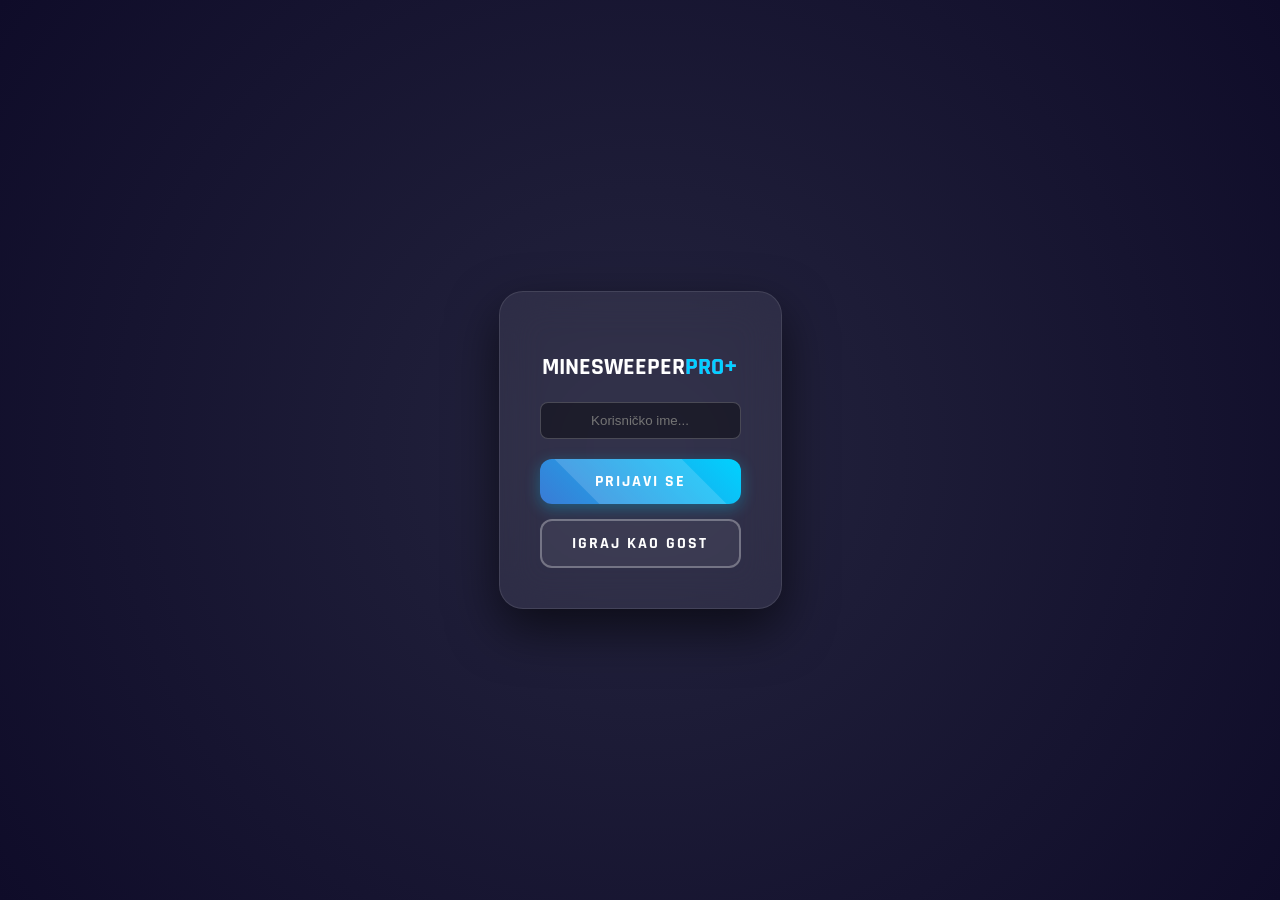
==== index.html @ a944df12 "Initial commit - Minesweeper Pro+ v1.0" ====
<!DOCTYPE html>
<html lang="hr">
<head>
    <meta charset="UTF-8">
    <meta name="viewport" content="width=device-width, initial-scale=1.0">
    <title>Minesweeper Pro+</title>
    <link href="https://fonts.googleapis.com/css2?family=Orbitron:wght@400;700&family=Rajdhani:wght@500;700&display=swap" rel="stylesheet">
    <link rel="stylesheet" href="style.css">
</head>
<body oncontextmenu="return false;">

    <div id="bg-effects"></div>

    <div class="container">
        <section id="auth-card" class="card">
            <h1>MINESWEEPER<span class="glitch">PRO+</span></h1>
            <div class="input-group">
                <input type="text" id="username-input" placeholder="Korisničko ime..." class="input-field" maxlength="15">
                <small id="login-error" class="error-msg hidden">Ime je prekratko!</small>
            </div>
            <div class="menu-buttons">
                <button class="btn btn-primary" onclick="login()">
                    <span class="btn-text">PRIJAVI SE</span>
                    <div class="btn-hover-effect"></div>
                </button>
                <button class="btn" onclick="playAsGuest()">IGRAJ KAO GOST</button>
            </div>
        </section>

        <section id="menu" class="card hidden">
            <div class="profile-summary">
                <h2 id="welcome-msg">Dobrodošli, Agent</h2>
                <div class="global-stats">
                    <span class="stat-item">Ukupno mina: <b id="total-mines-stat">0</b></span>
                </div>
            </div>
            
            <div class="settings-group">
                <div class="selection-wrapper">
                    <label for="difficulty-select">OPERATIVNA TEŽINA</label>
                    <select id="difficulty-select" class="input-field" onchange="toggleCustom()">
                        <option value="easy">Easy (6x6)</option>
                        <option value="medium" selected>Medium (10x10)</option>
                        <option value="hard">Hard (15x15)</option>
                        <option value="impossible">Impossible (20x20)</option>
                        <option value="custom">Custom Mode</option>
                    </select>
                </div>
                
                <div id="custom-inputs" class="custom-grid-setup hidden">
                    <div class="mini-input">
                        <label>Veličina</label>
                        <input type="number" id="custom-size" value="10" min="5" max="30" class="input-field">
                    </div>
                    <div class="mini-input">
                        <label>Mine</label>
                        <input type="number" id="custom-mines" value="15" min="1" class="input-field">
                    </div>
                </div>
            </div>

            <div class="menu-buttons">
                <button class="btn btn-primary" onclick="startGame('Training')">POKRENI TRENING</button>
                <button class="btn" onclick="startGame('Career')">ZAPOČNI KARIJERU</button>
            </div>
            <p id="high-level-display" class="career-status"></p>
        </section>

        <header id="hud" class="card hidden">
            <div class="hud-content">
                <div class="hud-user">
                    <span class="label">AGENT:</span>
                    <span id="current-user" class="value"></span>
                </div>
                <div class="hud-main-stats">
                    <div class="stat">
                        <span class="label">LVL</span>
                        <span id="level-val" class="value">1</span>
                    </div>
                    <div class="stat">
                        <span class="label">MINES</span>
                        <span id="mine-val" class="value">0</span>
                    </div>
                    <div class="stat">
                        <span class="label">TIME</span>
                        <span id="timer-val" class="value">00:00</span>
                    </div>
                </div>
                <button class="btn-exit" onclick="confirmExit()" title="Prekini misiju">×</button>
            </div>
        </header>

        <main id="game-container" class="hidden">
            <div id="game-scroll-wrapper">
                <div id="game"></div>
            </div>
        </main>
    </div>

    <div id="message-overlay" class="overlay hidden">
        <div class="overlay-content card">
            <div class="icon-box" id="result-icon"></div>
            <h2 id="overlay-title">POBJEDA</h2>
            <p id="overlay-text">Sva polja su uspješno dekodirana.</p>
            <div class="reward-info hidden" id="reward-box">
                +1 Career Level
            </div>
            <button class="btn btn-primary" onclick="closeOverlay()">NASTAVI</button>
        </div>
    </div>

    <script src="script.js"></script>
</body>
</html>
---- style.css ----
/**
 * MINESWEEPER PRO+ 
 * Napredni vizualni identitet - FINAL VERSION
 */

:root {
    --bg: #0f0c29;
    --card-bg: rgba(255, 255, 255, 0.07);
    --primary: #00d2ff;
    --accent: #3a7bd5;
    --mine: #ff4b2b;
    --cell-size: 35px;
}

/* Reset i osnovni stilovi */
* { box-sizing: border-box; }

body {
    margin: 0;
    font-family: 'Rajdhani', 'Segoe UI', sans-serif;
    background: radial-gradient(circle at center, #24243e 0%, #0f0c29 100%);
    color: white;
    min-height: 100vh;
    display: flex;
    justify-content: center;
    align-items: center;
    overflow-x: hidden;
}

/* --- GUMBI (BUTTONS) --- */

.menu-buttons {
    display: flex;
    flex-direction: column;
    gap: 15px;
    margin-top: 20px;
}

.btn {
    position: relative;
    padding: 12px 28px;
    font-family: 'Rajdhani', sans-serif;
    font-size: 1rem;
    font-weight: 700;
    text-transform: uppercase;
    letter-spacing: 2px;
    color: white;
    background: rgba(255, 255, 255, 0.05);
    border: 2px solid rgba(255, 255, 255, 0.3);
    border-radius: 12px;
    cursor: pointer;
    overflow: hidden;
    transition: all 0.3s cubic-bezier(0.23, 1, 0.32, 1);
    outline: none;
}

/* Primarni gumb (Login, Start Career) */
.btn-primary {
    background: linear-gradient(45deg, var(--accent), var(--primary));
    border: none;
    box-shadow: 0 4px 15px rgba(0, 210, 255, 0.3);
}

.btn-primary:hover {
    box-shadow: 0 6px 25px rgba(0, 210, 255, 0.5);
    transform: translateY(-3px) scale(1.02);
}

/* Sekundarni gumbi (Guest, Training) */
.btn:not(.btn-primary):hover {
    background: rgba(255, 255, 255, 0.1);
    border-color: var(--primary);
    color: var(--primary);
    box-shadow: 0 0 15px rgba(0, 210, 255, 0.2);
}

/* Click efekt za sve gumbe */
.btn:active {
    transform: translateY(1px) scale(0.98);
}

/* Sjajni prijelaz na hover za primarni gumb */
.btn-primary::after {
    content: '';
    position: absolute;
    top: -50%;
    left: -50%;
    width: 200%;
    height: 200%;
    background: rgba(255, 255, 255, 0.15);
    transform: rotate(45deg);
    transition: 0.6s;
    pointer-events: none;
}

.btn-primary:hover::after {
    left: 120%;
}

/* HUD mali gumb za izlaz */
.btn-small, .btn-exit {
    padding: 5px 12px;
    background: rgba(255, 75, 43, 0.1);
    border: 1px solid var(--mine);
    color: var(--mine);
    font-family: 'Rajdhani', sans-serif;
    font-weight: bold;
    border-radius: 6px;
    cursor: pointer;
    transition: 0.3s;
}

.btn-small:hover {
    background: var(--mine);
    color: white;
    box-shadow: 0 0 10px var(--mine);
}

/* --- OSTALI ELEMENTI --- */

.glitch {
    position: relative;
    color: var(--primary);
    text-transform: uppercase;
    font-weight: 700;
}

.glitch::before, .glitch::after {
    content: 'PRO+';
    position: absolute;
    top: 0; left: 0; width: 100%; height: 100%;
    opacity: 0.8;
}

.glitch::before { color: #ff00c1; z-index: -1; animation: glitch-anim 0.3s cubic-bezier(.25, .46, .45, .94) both infinite; }
.glitch::after { color: #00fff9; z-index: -2; animation: glitch-anim 0.3s cubic-bezier(.25, .46, .45, .94) reverse both infinite; }

@keyframes glitch-anim {
    0% { transform: translate(0); }
    20% { transform: translate(-2px, 2px); }
    40% { transform: translate(-2px, -2px); }
    60% { transform: translate(2px, 2px); }
    80% { transform: translate(2px, -2px); }
    100% { transform: translate(0); }
}

.card {
    background: var(--card-bg);
    backdrop-filter: blur(20px);
    border: 1px solid rgba(255, 255, 255, 0.1);
    padding: 2.5rem;
    border-radius: 24px;
    box-shadow: 0 20px 50px rgba(0,0,0,0.6);
    text-align: center;
    width: 100%;
    max-width: 450px;
}

#custom-inputs {
    display: flex;
    justify-content: center;
    gap: 15px;
    margin-top: 15px;
    animation: fadeIn 0.3s ease;
}

.mini-input label {
    display: block;
    font-size: 0.7rem;
    margin-bottom: 5px;
    color: var(--primary);
}

.input-field {
    background: rgba(0,0,0,0.4);
    border: 1px solid rgba(255,255,255,0.2);
    color: white;
    padding: 10px 15px;
    border-radius: 8px;
    outline: none;
    transition: 0.3s;
    text-align: center;
}

.input-field:focus { border-color: var(--primary); box-shadow: 0 0 10px rgba(0,210,255,0.3); }

#game-container {
    max-width: 95vw;
    max-height: 70vh;
    overflow: auto;
    padding: 10px;
}

#game {
    display: grid;
    gap: 4px;
    margin: 0 auto;
    width: fit-content;
}

.cell {
    width: var(--cell-size);
    height: var(--cell-size);
    background: rgba(255,255,255,0.08);
    border-radius: 4px;
    display: flex;
    align-items: center;
    justify-content: center;
    cursor: pointer;
    font-weight: 700;
    transition: background 0.2s, transform 0.2s;
    user-select: none;
    font-size: 1.1rem;
}

.cell:hover:not(.open) {
    background: rgba(255,255,255,0.18);
    transform: translateY(-2px);
}

.cell.open {
    background: rgba(255,255,255,0.9);
    color: #1a1a1a;
    animation: revealEffect 0.2s forwards;
}

@keyframes revealEffect {
    from { transform: scale(0.5); opacity: 0; }
    to { transform: scale(1); opacity: 1; }
}

.cell.flagged::after { content: "🚩"; font-size: 0.9rem; }

.cell.mine {
    background: var(--mine) !important;
    animation: explode 0.5s cubic-bezier(.36,.07,.19,.97) both;
}

@keyframes explode {
    0% { transform: scale(1); }
    50% { transform: scale(1.2); filter: brightness(1.5); }
    100% { transform: scale(1); }
}

#hud .hud-content {
    display: flex;
    justify-content: space-between;
    align-items: center;
    width: 100%;
}

.stat { display: flex; flex-direction: column; align-items: center; }
.stat .label { font-size: 0.6rem; letter-spacing: 1px; opacity: 0.8; }
.stat .value { font-size: 1.1rem; color: var(--primary); font-family: 'Orbitron', sans-serif; font-weight: bold; }

.overlay {
    position: fixed;
    top: 0; left: 0; width: 100%; height: 100%;
    background: rgba(0,0,0,0.85);
    display: flex;
    justify-content: center;
    align-items: center;
    z-index: 1000;
}

.overlay-content { border: 2px solid var(--primary); max-width: 350px; }

.hidden { display: none !important; }
@keyframes fadeIn { from { opacity: 0; } to { opacity: 1; } }

/* --- ANIMACIJE ZA KRAJ IGRE --- */

/* Ulazak overlay-a */
.overlay {
    backdrop-filter: blur(0px);
    transition: backdrop-filter 0.5s ease;
}

.overlay:not(.hidden) {
    backdrop-filter: blur(8px);
    animation: fadeInBg 0.4s forwards;
}

@keyframes fadeInBg {
    from { background: rgba(0,0,0,0); }
    to { background: rgba(0,0,0,0.85); }
}

/* Animacija kartice koja "skače" pred igrača */
.overlay-content {
    transform: scale(0.7) translateY(50px);
    opacity: 0;
    transition: all 0.5s cubic-bezier(0.34, 1.56, 0.64, 1);
}

.overlay:not(.hidden) .overlay-content {
    transform: scale(1) translateY(0);
    opacity: 1;
}

/* Efekt pulsiranja za ikonu pobjede/poraza */
.end-icon {
    font-size: 4rem;
    display: block;
    margin-bottom: 10px;
    animation: pulseIcon 2s infinite;
}

@keyframes pulseIcon {
    0% { transform: scale(1); filter: drop-shadow(0 0 0px var(--primary)); }
    50% { transform: scale(1.1); filter: drop-shadow(0 0 15px var(--primary)); }
    100% { transform: scale(1); filter: drop-shadow(0 0 0px var(--primary)); }
}

/* KONFETI ČESTICE (Generirane putem JS-a) */
.confetti {
    position: fixed;
    width: 10px;
    height: 10px;
    background-color: var(--primary);
    z-index: 1001;
    pointer-events: none;
    border-radius: 2px;
}

@keyframes confettiFall {
    0% { transform: translateY(-10vh) rotate(0deg); opacity: 1; }
    100% { transform: translateY(110vh) rotate(720deg); opacity: 0; }
}
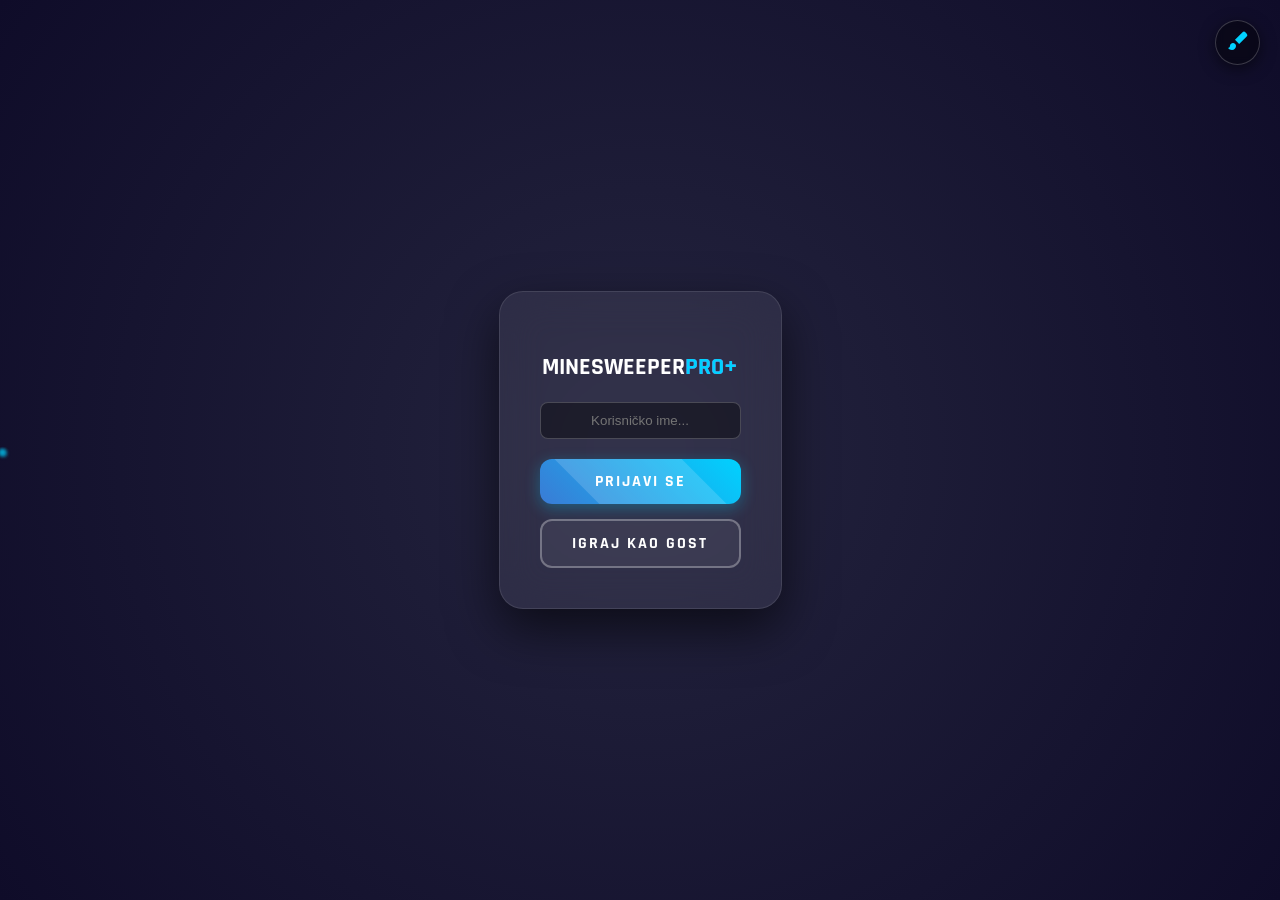
==== commit 1d1ab111: "Professional UI Overhaul: Modernized aesthetics, added ambient animations, custom notification syste" ====
--- a/index.html
+++ b/index.html
@@ -1,3 +1,6 @@
+<!--MINESWEEPER PRO+ - MAIN GAME INTERFACE
+   Glavna HTML struktura igre. Sadrži navigaciju, HUD, board, menije i modale. -->
+
 <!DOCTYPE html>
 <html lang="hr">
 <head>
@@ -5,7 +8,13 @@
     <meta name="viewport" content="width=device-width, initial-scale=1.0">
     <title>Minesweeper Pro+</title>
     <link href="https://fonts.googleapis.com/css2?family=Orbitron:wght@400;700&family=Rajdhani:wght@500;700&display=swap" rel="stylesheet">
-    <link rel="stylesheet" href="style.css">
+    <link rel="stylesheet" href="css/base.css?v=3.0">
+    <link rel="stylesheet" href="css/buttons.css?v=3.0">
+    <link rel="stylesheet" href="css/game.css?v=3.0">
+    <link rel="stylesheet" href="css/animations.css?v=3.0">
+    <link rel="stylesheet" href="css/themes.css?v=3.0">
+    <link rel="stylesheet" href="css/friv.css?v=3.0">
+    <link rel="icon" type="image/svg+xml" href="svg/icons/ikona.svg">
 </head>
 <body oncontextmenu="return false;">
 
@@ -16,7 +25,7 @@
             <h1>MINESWEEPER<span class="glitch">PRO+</span></h1>
             <div class="input-group">
                 <input type="text" id="username-input" placeholder="Korisničko ime..." class="input-field" maxlength="15">
-                <small id="login-error" class="error-msg hidden">Ime je prekratko!</small>
+
             </div>
             <div class="menu-buttons">
                 <button class="btn btn-primary" onclick="login()">
@@ -26,6 +35,10 @@
                 <button class="btn" onclick="playAsGuest()">IGRAJ KAO GOST</button>
             </div>
         </section>
+
+        <button class="btn-theme-picker" onclick="openThemeModal()" title="Promijeni temu dizajna">
+            <span data-svg="brush" data-width="24" data-height="24"></span>
+        </button>
 
         <section id="menu" class="card hidden">
             <div class="profile-summary">
@@ -59,11 +72,69 @@
                 </div>
             </div>
 
-            <div class="menu-buttons">
-                <button class="btn btn-primary" onclick="startGame('Training')">POKRENI TRENING</button>
-                <button class="btn" onclick="startGame('Career')">ZAPOČNI KARIJERU</button>
-            </div>
+            <div class="friv-grid-container section-divider">
+                <h3 class="section-title">ODABERI IGRU</h3>
+                <div class="friv-grid">
+                    <div class="friv-tile career" onclick="startGame('Career')">
+                        <span data-svg="trophy" data-width="36" data-height="36" class="tile-icon"></span>
+                        <span class="tile-title">Karijera</span>
+                    </div>
+                    <div class="friv-tile training" onclick="startGame('Training')">
+                        <span data-svg="target" data-width="36" data-height="36" class="tile-icon"></span>
+                        <span class="tile-title">Trening</span>
+                    </div>
+                    <div class="friv-tile daily" onclick="startGame('Daily')">
+                        <span data-svg="bell" data-width="36" data-height="36" class="tile-icon"></span>
+                        <span class="tile-title">Dnevni<br>Izazov</span>
+                    </div>
+                    <div class="friv-tile minedash" onclick="startGame('MineDash')">
+                        <span data-svg="stopwatch" data-width="36" data-height="36" class="tile-icon"></span>
+                        <span class="tile-title">Mine Dash</span>
+                    </div>
+                    <div class="friv-tile treasure" onclick="startGame('TreasureHunter')">
+                        <span data-svg="coin" data-width="36" data-height="36" class="tile-icon"></span>
+                        <span class="tile-title">Treasure</span>
+                    </div>
+                    <div class="friv-tile chain" onclick="startGame('ChainReaction')">
+                        <span data-svg="explosion" data-width="36" data-height="36" class="tile-icon"></span>
+                        <span class="tile-title">Chain React</span>
+                    </div>
+                    <div class="friv-tile zen" onclick="startGame('ZenMode')">
+                        <span data-svg="check" data-width="36" data-height="36" class="tile-icon"></span>
+                        <span class="tile-title">Zen Vrt</span>
+                    </div>
+                    <div class="friv-tile fog" onclick="startGame('Fog')">
+                        <span data-svg="flag" data-width="36" data-height="36" class="tile-icon"></span>
+                        <span class="tile-title">Magla</span>
+                    </div>
+                </div>
+            </div>
+            <div id="shop-section" class="section-divider">
+                <h3 class="section-title gold">
+                    CRNO TRŽIŠTE 
+                    <span class="coins-container">
+                        <span id="coins-display">0</span> 
+                        <span data-svg="coin" data-width="18" data-height="18" data-class="svg-coin"></span>
+                    </span>
+                </h3>
+                <div class="perk-btn-group">
+                    <button class="btn btn-small btn-perk" onclick="requestPerk('radar', 50)">
+                        RADAR (50 <span data-svg="coin" data-width="14" data-height="14"></span>)
+                    </button>
+                    <button class="btn btn-small btn-perk" onclick="requestPerk('defuse', 100)">
+                        DEFUSE KIT (100 <span data-svg="coin" data-width="14" data-height="14"></span>)
+                    </button>
+                </div>
+            </div>
+            
             <p id="high-level-display" class="career-status"></p>
+            
+            <div id="leaderboard-section" class="section-divider">
+                <h3 class="section-title gold">TOP 10 AGENTA</h3>
+                <ul id="leaderboard-list" class="leaderboard-list">
+                    <li class="leaderboard-empty">Učitavanje...</li>
+                </ul>
+            </div>
         </section>
 
         <header id="hud" class="card hidden">
@@ -82,6 +153,10 @@
                         <span id="mine-val" class="value">0</span>
                     </div>
                     <div class="stat">
+                        <span class="label">APM</span>
+                        <span id="apm-val" class="value">0</span>
+                    </div>
+                    <div class="stat">
                         <span class="label">TIME</span>
                         <span id="timer-val" class="value">00:00</span>
                     </div>
@@ -97,6 +172,7 @@
         </main>
     </div>
 
+    <!-- Modali i Top-level elementi (izvan container-a za z-index) -->
     <div id="message-overlay" class="overlay hidden">
         <div class="overlay-content card">
             <div class="icon-box" id="result-icon"></div>
@@ -109,6 +185,62 @@
         </div>
     </div>
 
-    <script src="script.js"></script>
+    <!-- Modal za potvrdu kupnje Perka -->
+    <div id="perk-modal" class="overlay hidden">
+        <div class="overlay-content card">
+            <h2 id="perk-title">POWER-UP</h2>
+            <p id="perk-desc">Opis moći...</p>
+            <div id="perk-price-tag">Cijena: <span id="perk-cost">0</span> <span data-svg="coin" data-width="20" data-height="20" style="vertical-align: middle;"></span></div>
+            <div class="perk-actions">
+                <button class="btn btn-primary" id="perk-confirm-btn">KUPI</button>
+                <button class="btn btn-secondary" onclick="closePerkModal()">ODUSTANI</button>
+            </div>
+        </div>
+    </div>
+
+    <!-- Modal za Theme Picker -->
+    <div id="theme-modal" class="overlay hidden">
+        <div class="overlay-content card" style="max-width: 400px;">
+            <h2>DIZAJN TERMInALA</h2>
+            <p>Odaberi vizualni stil svog sustava:</p>
+            <div style="display:grid; grid-template-columns: repeat(2, 1fr); gap: 10px; margin: 20px 0;">
+                <button class="btn btn-small btn-secondary" onclick="setUserTheme('classic')">Classic</button>
+                <button class="btn btn-small btn-secondary" onclick="setUserTheme('cyberpunk')">Cyberpunk</button>
+                <button class="btn btn-small btn-secondary" onclick="setUserTheme('matrix')">Matrix</button>
+                <button class="btn btn-small btn-secondary" onclick="setUserTheme('retro')">Retro Win95</button>
+                <button class="btn btn-small btn-secondary" onclick="setUserTheme('neon')">Neon</button>
+                <button class="btn btn-small btn-secondary" onclick="setUserTheme('summer')">Ljeto</button>
+                <button class="btn btn-small btn-secondary" onclick="setUserTheme('spring')">Proljeće</button>
+                <button class="btn btn-small btn-secondary" onclick="setUserTheme('ocean')">Ocean</button>
+                <button class="btn btn-small btn-secondary" onclick="setUserTheme('mars')">Mars</button>
+                <button class="btn btn-small btn-secondary" onclick="setUserTheme('midnight')">Midnight</button>
+                <button class="btn btn-small btn-secondary" onclick="setUserTheme('nature')">Nature</button>
+                <button class="btn btn-small btn-secondary" onclick="setUserTheme('sunset')">Sunset</button>
+            </div>
+            <button class="btn btn-primary" onclick="closeThemeModal()">ZATVORI</button>
+        </div>
+    <!-- Modal za potvrdu (Confirm) -->
+    <div id="confirm-modal" class="overlay hidden">
+        <div class="overlay-content card pulse-anim" style="max-width: 350px;">
+            <div id="confirm-icon" style="margin-bottom: 15px;"></div>
+            <h2 id="confirm-title">POTVRDI AKCIJU</h2>
+            <p id="confirm-msg" style="margin: 15px 0;"></p>
+            <div class="perk-actions">
+                <button id="confirm-cancel-btn" class="btn btn-secondary">ODUSTANI</button>
+                <button id="confirm-ok-btn" class="btn btn-primary">POTVRDI</button>
+            </div>
+        </div>
+    </div>
+
+    <div id="notification-container"></div>
+    
+    <script src="js/notifier.js?v=3.5"></script>
+    <script src="js/svg-loader.js?v=3.5"></script>
+    <script src="js/globals.js?v=3.5"></script>
+    <script src="js/api.js?v=3.5"></script>
+    <script src="js/ui.js?v=3.5"></script>
+    <script src="js/timer.js?v=3.5"></script>
+    <script src="js/game.js?v=3.5"></script>
+    <script src="js/cheats.js?v=3.5"></script>
 </body>
 </html>
--- a/css/base.css
+++ b/css/base.css
@@ -0,0 +1,296 @@
+/**
+ * MINESWEEPER PRO+ 
+ * Base and UI components
+ */
+
+/* 
+   MINESWEEPER PRO+ - BASE STYLES
+   Osnovni layout aplikacije, tipografija, glassmorphism kartice, 
+   gumbi i globalni reset stilova.
+*/
+:root {
+    --bg: #0f0c29;
+    --card-bg: rgba(255, 255, 255, 0.07);
+    --primary: #00d2ff;
+    --accent: #3a7bd5;
+    --mine: #ff4b2b;
+    --cell-size: 35px;
+}
+
+* { box-sizing: border-box; }
+
+body {
+    margin: 0;
+    font-family: 'Rajdhani', 'Segoe UI', sans-serif;
+    background: radial-gradient(circle at center, #24243e 0%, #0f0c29 100%);
+    color: white;
+    min-height: 100vh;
+    display: flex;
+    justify-content: center;
+    align-items: center;
+    overflow-x: hidden;
+}
+
+.glitch {
+    position: relative;
+    color: var(--primary);
+    text-transform: uppercase;
+    font-weight: 700;
+}
+
+.glitch::before, .glitch::after {
+    content: 'PRO+';
+    position: absolute;
+    top: 0; left: 0; width: 100%; height: 100%;
+    opacity: 0.8;
+}
+
+.glitch::before { color: #ff00c1; z-index: -1; animation: glitch-anim 0.3s cubic-bezier(.25, .46, .45, .94) both infinite; }
+.glitch::after { color: #00fff9; z-index: -2; animation: glitch-anim 0.3s cubic-bezier(.25, .46, .45, .94) reverse both infinite; }
+
+@keyframes glitch-anim {
+    0% { transform: translate(0); }
+    20% { transform: translate(-2px, 2px); }
+    40% { transform: translate(-2px, -2px); }
+    60% { transform: translate(2px, 2px); }
+    80% { transform: translate(2px, -2px); }
+    100% { transform: translate(0); }
+}
+
+.card {
+    background: var(--card-bg);
+    backdrop-filter: blur(20px);
+    border: 1px solid rgba(255, 255, 255, 0.1);
+    padding: 2.5rem;
+    border-radius: 24px;
+    box-shadow: 0 20px 50px rgba(0,0,0,0.6);
+    text-align: center;
+    width: 100%;
+    max-width: 500px;
+}
+
+#custom-inputs {
+    display: flex;
+    justify-content: center;
+    gap: 15px;
+    margin-top: 15px;
+    animation: fadeIn 0.3s ease;
+}
+
+.mini-input label {
+    display: block;
+    font-size: 0.7rem;
+    margin-bottom: 5px;
+    color: var(--primary);
+}
+
+.input-field {
+    background: rgba(0,0,0,0.4);
+    border: 1px solid rgba(255,255,255,0.2);
+    color: white;
+    padding: 10px 15px;
+    border-radius: 8px;
+    outline: none;
+    transition: 0.3s;
+    text-align: center;
+}
+
+.input-field:focus { border-color: var(--primary); box-shadow: 0 0 10px rgba(0,210,255,0.3); }
+
+.hidden { display: none !important; }
+
+/* Extracted from Index and JS */
+.section-divider {
+    margin-top: 25px;
+    border-top: 1px solid rgba(255,255,255,0.1);
+    padding-top: 15px;
+}
+
+.section-title {
+    font-size: 0.9rem;
+    color: var(--primary);
+    text-transform: uppercase;
+    margin-bottom: 15px;
+    letter-spacing: 2px;
+}
+
+.section-title.gold {
+    color: #ffeb3b;
+    margin-bottom: 10px;
+}
+
+.btn-daily {
+    background: linear-gradient(45deg, #ffeb3b, #ff9800);
+    color: black;
+    box-shadow: 0 4px 15px rgba(255, 152, 0, 0.4);
+    display: flex;
+    align-items: center;
+    justify-content: center;
+    gap: 8px;
+}
+
+.coins-container {
+    float: right;
+    display: flex;
+    align-items: center;
+    gap: 5px;
+}
+
+.svg-coin {
+    vertical-align: text-bottom;
+    filter: drop-shadow(0 0 3px rgba(255, 215, 0, 0.5));
+}
+
+.svg-target {
+    filter: drop-shadow(0 0 2px rgba(0,0,0,0.3));
+}
+
+.perk-btn-group {
+    display: flex;
+    gap: 10px;
+    flex-wrap: wrap;
+}
+
+.btn-perk {
+    flex: 1;
+    display: flex;
+    align-items: center;
+    justify-content: center;
+    gap: 5px;
+}
+
+.leaderboard-list {
+    list-style: none;
+    padding: 0;
+    margin: 0;
+    text-align: left;
+    font-size: 0.85rem;
+    max-height: 120px;
+    overflow-y: auto;
+}
+
+.leaderboard-item {
+    display: flex;
+    justify-content: space-between;
+    padding: 4px 8px;
+    border-bottom: 1px solid rgba(255,255,255,0.05);
+}
+
+.leaderboard-empty {
+    text-align: center;
+    opacity: 0.5;
+}
+
+.cell-shield {
+    font-size: 1.2rem;
+}
+
+.cursor-target {
+    cursor: crosshair;
+}
+
+.radar-highlight {
+    background: rgba(255, 0, 0, 0.4) !important;
+    transition: background 0.3s;
+}
+
+/* --- NOTIFIKACIJE (TOASTS) --- */
+#notification-container {
+    position: fixed !important;
+    top: 20px !important;
+    right: 20px !important;
+    z-index: 9999 !important;
+    display: flex;
+    flex-direction: column;
+    gap: 10px;
+    pointer-events: none;
+    width: auto;
+    height: auto;
+}
+
+.toast {
+    background: rgba(15, 12, 41, 0.9);
+    backdrop-filter: blur(10px);
+    border-left: 4px solid var(--primary);
+    color: white;
+    padding: 12px 20px;
+    border-radius: 8px;
+    box-shadow: 0 5px 15px rgba(0,0,0,0.4);
+    font-size: 0.9rem;
+    min-width: 250px;
+    max-width: 350px;
+    display: flex;
+    align-items: center;
+    gap: 12px;
+    pointer-events: auto;
+    animation: toastSlideIn 0.4s cubic-bezier(0.175, 0.885, 0.32, 1.275) forwards;
+    cursor: pointer;
+}
+
+.toast.success { border-left-color: #4CAF50; }
+.toast.error { border-left-color: #ff4b2b; }
+.toast.warning { border-left-color: #ffeb3b; }
+
+@keyframes toastSlideIn {
+    from { transform: translateX(120%); opacity: 0; }
+    to { transform: translateX(0); opacity: 1; }
+}
+
+.toast.fade-out {
+    animation: toastFadeOut 0.5s ease forwards;
+}
+
+@keyframes toastFadeOut {
+    to { transform: translateX(20px); opacity: 0; }
+}
+
+#perk-price-tag {
+    margin: 15px 0;
+    font-size: 1.2rem;
+    color: #ffeb3b;
+    font-weight: bold;
+}
+
+.perk-actions {
+    display: flex;
+    gap: 15px;
+    justify-content: center;
+    margin-top: 20px;
+}
+
+.btn-secondary {
+    background: rgba(255,255,255,0.1);
+    border: 1px solid rgba(255,255,255,0.2) !important;
+}
+
+.btn-secondary:hover {
+    background: rgba(255,255,255,0.2);
+}
+
+.btn-theme-picker {
+    position: absolute;
+    top: 20px;
+    right: 20px;
+    z-index: 1000;
+    width: 45px;
+    height: 45px;
+    border-radius: 50%;
+    background: rgba(0, 0, 0, 0.4);
+    border: 1px solid rgba(255, 255, 255, 0.2);
+    color: var(--primary);
+    display: flex;
+    justify-content: center;
+    align-items: center;
+    cursor: pointer;
+    backdrop-filter: blur(5px);
+    transition: all 0.3s ease;
+    box-shadow: 0 4px 15px rgba(0,0,0,0.5);
+}
+
+.btn-theme-picker:hover {
+    transform: rotate(30deg) scale(1.1);
+    background: var(--primary);
+    color: #000;
+    border-color: #fff;
+    box-shadow: 0 0 20px var(--primary);
+}
--- a/css/buttons.css
+++ b/css/buttons.css
@@ -0,0 +1,93 @@
+/* --- GUMBI (BUTTONS) --- */
+/* 
+   MINESWEEPER PRO+ - BUTTON STYLES
+   Definicija svih stilova za gumbe u igri: od glavnog izbornika,
+   HUD kontrola, do specijalnih gumba za kupnju i potvrdu akcija.
+*/
+
+.menu-buttons {
+    display: flex;
+    flex-direction: column;
+    gap: 15px;
+    margin-top: 20px;
+}
+
+.btn {
+    position: relative;
+    padding: 12px 28px;
+    font-family: 'Rajdhani', sans-serif;
+    font-size: 1rem;
+    font-weight: 700;
+    text-transform: uppercase;
+    letter-spacing: 2px;
+    color: white;
+    background: rgba(255, 255, 255, 0.05);
+    border: 2px solid rgba(255, 255, 255, 0.3);
+    border-radius: 12px;
+    cursor: pointer;
+    overflow: hidden;
+    transition: all 0.3s cubic-bezier(0.23, 1, 0.32, 1);
+    outline: none;
+}
+
+/* Primarni gumb (Login, Start Career) */
+.btn-primary {
+    background: linear-gradient(45deg, var(--accent), var(--primary));
+    border: none;
+    box-shadow: 0 4px 15px rgba(0, 210, 255, 0.3);
+}
+
+.btn-primary:hover {
+    box-shadow: 0 6px 25px rgba(0, 210, 255, 0.5);
+    transform: translateY(-3px) scale(1.02);
+}
+
+/* Sekundarni gumbi (Guest, Training) */
+.btn:not(.btn-primary):hover {
+    background: rgba(255, 255, 255, 0.1);
+    border-color: var(--primary);
+    color: var(--primary);
+    box-shadow: 0 0 15px rgba(0, 210, 255, 0.2);
+}
+
+/* Click efekt za sve gumbe */
+.btn:active {
+    transform: translateY(1px) scale(0.98);
+}
+
+/* Sjajni prijelaz na hover za primarni gumb */
+.btn-primary::after {
+    content: '';
+    position: absolute;
+    top: -50%;
+    left: -50%;
+    width: 200%;
+    height: 200%;
+    background: rgba(255, 255, 255, 0.15);
+    transform: rotate(45deg);
+    transition: 0.6s;
+    pointer-events: none;
+}
+
+.btn-primary:hover::after {
+    left: 120%;
+}
+
+/* HUD mali gumb za izlaz */
+.btn-small, .btn-exit {
+    padding: 5px 12px;
+    background: rgba(255, 75, 43, 0.1);
+    border: 1px solid var(--mine);
+    color: var(--mine);
+    font-family: 'Rajdhani', sans-serif;
+    font-weight: bold;
+    border-radius: 6px;
+    cursor: pointer;
+    transition: 0.3s;
+}
+
+.btn-small:hover {
+    background: var(--mine);
+    color: white;
+    box-shadow: 0 0 10px var(--mine);
+}
--- a/css/game.css
+++ b/css/game.css
@@ -0,0 +1,101 @@
+/* 
+   MINESWEEPER PRO+ - GAME BOARD STYLES
+   Vizualni detalji za igračku mrežu, polja, brojeve i specijalne efekte
+   poput Magle (Fog of War) i vizualnih animacija eksplozije.
+*/
+/* --- GAME ELEMENTS --- */
+
+#game-container {
+    max-width: 95vw;
+    max-height: 70vh;
+    overflow: auto;
+    padding: 10px;
+}
+
+#game {
+    display: grid;
+    gap: 4px;
+    margin: 0 auto;
+    width: fit-content;
+}
+
+.cell {
+    width: var(--cell-size);
+    height: var(--cell-size);
+    background: rgba(255,255,255,0.08);
+    border-radius: 4px;
+    display: flex;
+    align-items: center;
+    justify-content: center;
+    cursor: pointer;
+    font-weight: 700;
+    transition: background 0.2s, transform 0.2s;
+    user-select: none;
+    font-size: 1.1rem;
+}
+
+.cell:hover:not(.open) {
+    background: rgba(255,255,255,0.18);
+    transform: translateY(-2px);
+}
+
+.cell.open {
+    background: rgba(255,255,255,0.9);
+    color: #1a1a1a;
+    animation: revealEffect 0.2s forwards;
+}
+
+.animated-mine, .animated-flag, .animated-check {
+    width: 65%;
+    height: 65%;
+    display: block;
+    margin: auto;
+}
+
+.cell.mine {
+    background: var(--mine) !important;
+    animation: explode 0.5s cubic-bezier(.36,.07,.19,.97) both;
+}
+
+.cell.hit-mine {
+    background: #ff4b2b !important;
+    box-shadow: 0 0 15px #ff4b2b;
+    z-index: 10;
+    animation: explode 0.8s infinite;
+}
+
+/* Fog Mode */
+#game.foggy .cell:not(.fog-revealed) {
+    background: #000;
+    box-shadow: inset 0 0 10px rgba(255,255,255,0.05);
+    border: 1px solid #111;
+}
+#game.foggy .cell:not(.fog-revealed):hover {
+    background: #111;
+}
+#game.foggy .cell:not(.fog-revealed) svg {
+    opacity: 0; /* Sakrij zastavice u mraku dok ih ne otkrijemo */
+}
+
+#hud .hud-content {
+    display: flex;
+    justify-content: space-between;
+    align-items: center;
+    width: 100%;
+}
+
+.stat { display: flex; flex-direction: column; align-items: center; }
+.stat .label { font-size: 0.6rem; letter-spacing: 1px; opacity: 0.8; }
+.stat .value { font-size: 1.1rem; color: var(--primary); font-family: 'Orbitron', sans-serif; font-weight: bold; }
+
+.overlay {
+    position: fixed;
+    top: 0; left: 0; width: 100%; height: 100%;
+    background: rgba(0,0,0,0.85);
+    display: flex;
+    justify-content: center;
+    align-items: center;
+    z-index: 1000;
+}
+
+.overlay-content { border: 2px solid var(--primary); max-width: 350px; }
--- a/css/animations.css
+++ b/css/animations.css
@@ -0,0 +1,291 @@
+/* --- ANIMACIJE --- */
+/* 
+   MINESWEEPER PRO+ - ANIMATION LIBRARY
+   Kolekcija svih vizualnih efekata, prijelaza i animacija
+   korištenih u igri (eksplozije, bljeskovi, treptanja, itd.).
+*/
+
+@keyframes fadeIn { from { opacity: 0; } to { opacity: 1; } }
+
+@keyframes revealEffect {
+    from { transform: scale(0.5); opacity: 0; }
+    to { transform: scale(1); opacity: 1; }
+}
+
+@keyframes explode {
+    0% { transform: scale(1); }
+    50% { transform: scale(1.2); filter: brightness(1.5); }
+    100% { transform: scale(1); }
+}
+
+.shake {
+    animation: shakeAnim 0.4s cubic-bezier(.36,.07,.19,.97) both;
+}
+
+@keyframes shakeAnim {
+    10%, 90% { transform: translate3d(-1px, 0, 0); }
+    20%, 80% { transform: translate3d(2px, 0, 0); }
+    30%, 50%, 70% { transform: translate3d(-4px, 0, 0); }
+    40%, 60% { transform: translate3d(4px, 0, 0); }
+}
+
+.overlay {
+    backdrop-filter: blur(0px);
+    transition: backdrop-filter 0.5s ease;
+}
+
+.overlay:not(.hidden) {
+    backdrop-filter: blur(8px);
+    animation: fadeInBg 0.4s forwards;
+}
+
+@keyframes fadeInBg {
+    from { background: rgba(0,0,0,0); }
+    to { background: rgba(0,0,0,0.85); }
+}
+
+.overlay-content {
+    transform: scale(0.7) translateY(50px);
+    opacity: 0;
+    transition: all 0.5s cubic-bezier(0.34, 1.56, 0.64, 1);
+}
+
+.overlay:not(.hidden) .overlay-content {
+    transform: scale(1) translateY(0);
+    opacity: 1;
+}
+
+.end-icon {
+    font-size: 4rem;
+    display: block;
+    margin-bottom: 10px;
+    animation: pulseIcon 2s infinite;
+}
+
+@keyframes pulseIcon {
+    0% { transform: scale(1); filter: drop-shadow(0 0 0px var(--primary)); }
+    50% { transform: scale(1.1); filter: drop-shadow(0 0 15px var(--primary)); }
+    100% { transform: scale(1); filter: drop-shadow(0 0 0px var(--primary)); }
+}
+
+.confetti {
+    position: fixed;
+    width: 10px;
+    height: 10px;
+    background-color: var(--primary);
+    z-index: 1001;
+    pointer-events: none;
+    border-radius: 2px;
+}
+
+@keyframes confettiFall {
+    0% { transform: translateY(0) rotate(0deg); opacity: 1; }
+    100% { transform: translateY(110vh) rotate(720deg); opacity: 0; }
+}
+
+/* Statistika pobjede */
+.win-stats {
+    display: flex;
+    justify-content: center;
+    gap: 20px;
+    margin: 15px 0;
+    font-size: 1rem;
+    color: rgba(255,255,255,0.9);
+}
+.win-stats b {
+    color: var(--primary);
+}
+.win-icon {
+    vertical-align: middle;
+    margin-right: 2px;
+}
+
+/* SVG ICON ANIMATIONS */
+.animated-flag {
+    animation: waveFlag 1s ease-in-out infinite alternate;
+    transform-origin: bottom center;
+}
+@keyframes waveFlag {
+    from { transform: skewX(-5deg) scale(0.9); }
+    to { transform: skewX(10deg) scale(1.1); }
+}
+
+.animated-mine { filter: drop-shadow(0 0 5px #ff4b2b); }
+.fuse-spark { stroke-dasharray: 10; animation: fuseBurn 1s linear infinite; }
+@keyframes fuseBurn {
+    0% { stroke-dashoffset: 10; }
+    100% { stroke-dashoffset: 0; }
+}
+.mine-blink { animation: mineBlink 1s infinite alternate; }
+@keyframes mineBlink {
+    from { fill: #ff4b2b; transform: scale(1); }
+    to { fill: #ffeb3b; transform: scale(1.5); }
+}
+
+.animated-check path {
+    stroke-dasharray: 40;
+    stroke-dashoffset: 40;
+    animation: drawCheck 0.5s ease-out forwards;
+}
+@keyframes drawCheck {
+    to { stroke-dashoffset: 0; }
+}
+
+.animated-trophy { width: 80px; height: 80px; display: block; margin: 0 auto; filter: drop-shadow(0 0 10px #ffeb3b); animation: floatTrophy 2s ease-in-out infinite alternate; }
+@keyframes floatTrophy {
+    from { transform: translateY(0px) scale(1); }
+    to { transform: translateY(-8px) scale(1.05); }
+}
+.trophy-gem { animation: gemGlow 1.5s infinite alternate; transform-origin: center; }
+@keyframes gemGlow {
+    from { opacity: 0.5; filter: blur(1px); }
+    to { opacity: 1; filter: blur(2px) drop-shadow(0 0 8px #00d2ff); }
+}
+
+.animated-explosion { width: 80px; height: 80px; display: block; margin: 0 auto; filter: drop-shadow(0 0 15px #ff4b2b); }
+.burst { animation: burstExpand 1.5s cubic-bezier(0.175, 0.885, 0.32, 1.275) infinite; transform-origin: center; }
+@keyframes burstExpand {
+    0% { transform: scale(0.5) rotate(0deg); opacity: 1; stroke: #ffeb3b; }
+    50% { transform: scale(1.2) rotate(45deg); opacity: 0.8; stroke: #ff4b2b; }
+    100% { transform: scale(0.8) rotate(90deg); opacity: 0; stroke: #9c27b0; }
+}
+.core { animation: corePulse 1s infinite alternate; transform-origin: center; }
+@keyframes corePulse {
+    from { transform: scale(1); }
+    to { transform: scale(2.5); fill: #ffffff; }
+}
+
+/* --- GAME OVER CINEMATIC ANIMATIONS --- */
+
+.mine-reveal-anim {
+    animation: minePop 0.5s cubic-bezier(0.175, 0.885, 0.32, 1.275) both;
+    background: #ff9800 !important; /* Jarko narančasta za vidljivost */
+    box-shadow: 0 0 10px rgba(255, 152, 0, 0.5);
+    z-index: 5;
+}
+
+@keyframes minePop {
+    0% { transform: scale(0); opacity: 0; filter: brightness(3) saturate(2); }
+    70% { transform: scale(1.2); opacity: 1; filter: brightness(1.5) saturate(1.5); }
+    100% { transform: scale(1); opacity: 1; filter: brightness(1) saturate(1); }
+}
+
+/* --- EKSTRA MODERNE ANIMACIJE --- */
+
+/* Ripple efekt pri kliku na polje */
+.ripple-fx {
+    position: absolute;
+    border-radius: 50%;
+    background: rgba(255, 255, 255, 0.4);
+    transform: scale(0);
+    animation: rippleAnim 0.6s linear;
+    pointer-events: none;
+}
+
+@keyframes rippleAnim {
+    to { transform: scale(4); opacity: 0; }
+}
+
+/* Plutajuće čestice u pozadini */
+.ambient-particle {
+    position: fixed;
+    border-radius: 50%;
+    background: var(--primary);
+    filter: blur(2px);
+    opacity: 0.15;
+    z-index: -1;
+    animation: floatAnim var(--d) linear infinite;
+    pointer-events: none;
+}
+
+@keyframes floatAnim {
+    from { transform: translateY(100vh) translateX(var(--x)); }
+    to { transform: translateY(-10vh) translateX(calc(var(--x) + 50px)); }
+}
+
+/* Pulsiranje aktivnih elemenata */
+.pulse-soft {
+    animation: pulseSoft 2s ease-in-out infinite;
+}
+
+@keyframes pulseSoft {
+    0%, 100% { opacity: 0.8; transform: scale(1); }
+    50% { opacity: 1; transform: scale(1.05); }
+}
+
+.shake { animation: shake 0.3s ease-in-out; }
+@keyframes shake {
+    0%, 100% { transform: translateX(0); }
+    25% { transform: translateX(-5px); }
+    75% { transform: translateX(5px); }
+}
+
+.mine-reveal-anim { animation: mineReveal 0.5s cubic-bezier(0.175, 0.885, 0.32, 1.275) forwards; }
+@keyframes mineReveal {
+    from { transform: scale(0) rotate(-45deg); opacity: 0; }
+    to { transform: scale(1) rotate(0); opacity: 1; }
+}
+
+.wrong-flag-fall { animation: flagFall 0.8s ease-in forwards; }
+@keyframes flagFall {
+    0% { transform: translateY(0) rotate(0); }
+    100% { transform: translateY(100px) rotate(45deg); opacity: 0; }
+}
+
+.cell-shake {
+    animation: cellShake 0.3s ease-in-out;
+}
+
+@keyframes cellShake {
+    0%, 100% { transform: translateX(0); }
+    25% { transform: translateX(-3px); }
+    75% { transform: translateX(3px); }
+}
+
+.wrong-flag-fall {
+    position: relative;
+    overflow: visible !important; /* Allow it to fall outside cell */
+}
+
+.wrong-flag-fall svg {
+    animation: flagFall 0.9s cubic-bezier(0.6, -0.28, 0.735, 0.045) forwards;
+    z-index: 100;
+}
+
+@keyframes flagFall {
+    0% { transform: translateY(0) rotate(0deg) scale(1); opacity: 1; }
+    20% { transform: translateY(-15px) rotate(-15deg) scale(1.2); opacity: 1; }
+    100% { transform: translateY(150px) rotate(60deg) scale(0.5); opacity: 0; }
+}
+
+.wrong-flag-x {
+    color: #ff4b2b;
+    font-weight: 800;
+    font-family: 'Orbitron', sans-serif;
+    font-size: 1.2rem;
+    display: block;
+    animation: fadeIn 0.4s ease-out;
+    text-shadow: 0 0 5px rgba(255, 75, 43, 0.5);
+    line-height: 1;
+}
+
+.radar-pulse {
+    animation: radarPulseAnim 2.5s ease-out;
+    background: rgba(0, 210, 255, 0.4) !important;
+    z-index: 5;
+}
+
+@keyframes radarPulseAnim {
+    0% { box-shadow: 0 0 0 0 rgba(0, 210, 255, 0.7); transform: scale(1); }
+    30% { box-shadow: 0 0 20px 10px rgba(0, 210, 255, 0); transform: scale(1.05); }
+    100% { box-shadow: 0 0 0 0 rgba(0, 210, 255, 0); transform: scale(1); }
+}
+
+.disarm-spark {
+    animation: disarmSparkAnim 0.6s ease-out;
+}
+
+@keyframes disarmSparkAnim {
+    0% { filter: brightness(3) saturate(2); transform: scale(1); }
+    100% { filter: brightness(1) saturate(1); transform: scale(1.1); }
+}
--- a/css/themes.css
+++ b/css/themes.css
@@ -0,0 +1,166 @@
+/* 
+   MINESWEEPER PRO+ - ULTIMATE THEME DEFINITIONS
+   Sada s unikatnim dizajnima za GAME MODEOVE (pločice) unutar svake teme.
+*/
+
+/* =========================================
+   1. MATRIX - Digital Grid
+   ========================================= */
+body.theme-matrix { background: #000 !important; background-image: linear-gradient(rgba(0, 255, 0, 0.05) 1px, transparent 1px), linear-gradient(90deg, rgba(0, 255, 0, 0.05) 1px, transparent 1px) !important; background-size: 20px 20px !important; }
+body.theme-matrix .card { background: rgba(0, 10, 0, 0.95) !important; border: 1px solid #0f0 !important; box-shadow: 0 0 30px #0f04 !important; }
+body.theme-matrix .cell { background: #010 !important; border: 1px solid #0f05 !important; }
+body.theme-matrix .cell.open { background: #000 !important; color: #0f0 !important; box-shadow: inset 0 0 5px #0f0; }
+
+/* Matrix specifične pločice - Zeleni spektar */
+body.theme-matrix .friv-tile { border-radius: 0 !important; border-color: #0f0 !important; }
+body.theme-matrix .friv-tile.career { background: #003300 !important; }
+body.theme-matrix .friv-tile.training { background: #004400 !important; }
+body.theme-matrix .friv-tile.daily { background: #005500 !important; }
+body.theme-matrix .friv-tile.minedash { background: #002200 !important; }
+body.theme-matrix .friv-tile.treasure { background: #006600 !important; }
+body.theme-matrix .friv-tile.chain { background: #224400 !important; }
+body.theme-matrix .friv-tile.zen { background: #001100 !important; }
+body.theme-matrix .friv-tile.fog { background: #000 !important; }
+
+/* =========================================
+   2. CYBERPUNK - Night City
+   ========================================= */
+body.theme-cyberpunk { background: #0d0221 !important; background-image: radial-gradient(circle at 50% 50%, #2f0449 0%, #0d0221 100%) !important; }
+body.theme-cyberpunk .card { background: rgba(13, 2, 33, 0.8) !important; border: 2px solid #00fff9 !important; box-shadow: -5px -5px 0 #ff007f, 5px 5px 0 #00fff9 !important; }
+body.theme-cyberpunk .cell { background: #ff007f !important; border-radius: 0; }
+body.theme-cyberpunk .cell.open { background: #0d0221 !important; color: #fcee0a !important; border: 1px solid #00fff9; }
+
+/* Cyberpunk specifične pločice - Neon spektar */
+body.theme-cyberpunk .friv-tile { border-radius: 0 !important; border-width: 4px !important; }
+body.theme-cyberpunk .friv-tile.career { background: #ff007f !important; box-shadow: 4px 4px 0 #00fff9 !important; }
+body.theme-cyberpunk .friv-tile.training { background: #00fff9 !important; box-shadow: 4px 4px 0 #ff007f !important; color: #000; }
+body.theme-cyberpunk .friv-tile.daily { background: #fcee0a !important; box-shadow: 4px 4px 0 #000 !important; color: #000; }
+body.theme-cyberpunk .friv-tile.minedash { background: #bc00ff !important; box-shadow: 4px 4px 0 #00fff9 !important; }
+body.theme-cyberpunk .friv-tile.treasure { background: #00ff00 !important; box-shadow: 4px 4px 0 #000 !important; color: #000; }
+body.theme-cyberpunk .friv-tile.chain { background: #ff4e00 !important; }
+body.theme-cyberpunk .friv-tile.zen { background: #000 !important; border-color: #00fff9 !important; }
+body.theme-cyberpunk .friv-tile.fog { background: #333 !important; }
+
+/* =========================================
+   3. RETRO (Win95) - Blue Taskbar Edition
+   ========================================= */
+body.theme-retro { background: #57a1a1 !important; background-image: url('[data-uri]') !important; }
+body.theme-retro .card { background: #c0c0c0 !important; border: 2px solid !important; border-top-color: #fff !important; border-left-color: #fff !important; border-right-color: #808080 !important; border-bottom-color: #808080 !important; box-shadow: 1px 1px 0 #000, -1px -1px 0 #dfdfdf !important; border-radius: 0 !important; }
+body.theme-retro .cell { background: #c0c0c0 !important; border: 2px solid !important; border-top-color: #fff !important; border-left-color: #fff !important; border-right-color: #808080 !important; border-bottom-color: #808080 !important; border-radius: 0; }
+
+/* Retro specifične pločice - Win95 System Colors */
+body.theme-retro .friv-tile { border-radius: 0 !important; border: 2px solid !important; border-top-color: #fff !important; border-left-color: #fff !important; color: #000 !important; }
+body.theme-retro .friv-tile.career { background: #000080 !important; color: #fff !important; }
+body.theme-retro .friv-tile.training { background: #008000 !important; color: #fff !important; }
+body.theme-retro .friv-tile.daily { background: #800000 !important; color: #fff !important; }
+body.theme-retro .friv-tile.minedash { background: #800080 !important; color: #fff !important; }
+body.theme-retro .friv-tile.treasure { background: #808000 !important; }
+body.theme-retro .friv-tile.chain { background: #ff4500 !important; }
+body.theme-retro .friv-tile.zen { background: #c0c0c0 !important; }
+body.theme-retro .friv-tile.fog { background: #808080 !important; }
+
+/* =========================================
+   4. OCEAN - Shallow Reef
+   ========================================= */
+body.theme-ocean { background: #3a7bd5 !important; background-image: linear-gradient(180deg, #3a7bd5 0%, #00d2ff 100%) !important; }
+body.theme-ocean .card { background: rgba(255, 255, 255, 0.2) !important; backdrop-filter: blur(15px) !important; border-radius: 30px !important; border: 2px solid rgba(255, 255, 255, 0.4) !important; }
+
+/* Ocean specifične pločice - Vodeni spektar */
+body.theme-ocean .friv-tile { border-radius: 20px 20px 60% 60% !important; border: 2px solid rgba(255,255,255,0.5) !important; }
+body.theme-ocean .friv-tile.career { background: #004e92 !important; }
+body.theme-ocean .friv-tile.training { background: #00c6ff !important; }
+body.theme-ocean .friv-tile.daily { background: #ff512f !important; }
+body.theme-ocean .friv-tile.minedash { background: #74ebd5 !important; }
+body.theme-ocean .friv-tile.treasure { background: #8e44ad !important; }
+body.theme-ocean .friv-tile.chain { background: #e67e22 !important; }
+body.theme-ocean .friv-tile.zen { background: #2ecc71 !important; }
+body.theme-ocean .friv-tile.fog { background: #2c3e50 !important; }
+
+/* =========================================
+   5. MARS - Orbital View
+   ========================================= */
+body.theme-mars { background: #451b0d !important; background-image: radial-gradient(circle at top, #fc4a1a, #451b0d) !important; }
+body.theme-mars .card { background: rgba(20, 10, 5, 0.9) !important; border: 2px solid #fc4a1a !important; }
+
+/* Mars specifične pločice - Rusty spektar */
+body.theme-mars .friv-tile { border-radius: 12px 12px 0 0 !important; border: 2px solid #5d1a04 !important; }
+body.theme-mars .friv-tile.career { background: #8e2e00 !important; }
+body.theme-mars .friv-tile.training { background: #b04e21 !important; }
+body.theme-mars .friv-tile.daily { background: #ed213a !important; }
+body.theme-mars .friv-tile.minedash { background: #451b0d !important; }
+body.theme-mars .friv-tile.treasure { background: #f39c12 !important; }
+body.theme-mars .friv-tile.chain { background: #d35400 !important; }
+body.theme-mars .friv-tile.zen { background: #27ae60 !important; }
+body.theme-mars .friv-tile.fog { background: #190a05 !important; }
+
+/* =========================================
+   6. NATURE - Forest Floor
+   ========================================= */
+body.theme-nature { background: #2d5a27 !important; background-image: linear-gradient(135deg, #1e352f, #2d5a27) !important; }
+body.theme-nature .card { background: #fdf5e6 !important; border: 10px solid #8b4513 !important; border-radius: 12px !important; }
+
+/* Nature specifične pločice - Organski spektar */
+body.theme-nature .friv-tile { border-radius: 50% 50% 10% 50% !important; border: 4px solid #fff !important; }
+body.theme-nature .friv-tile.career { background: #1b5e20 !important; }
+body.theme-nature .friv-tile.training { background: #4caf50 !important; }
+body.theme-nature .friv-tile.daily { background: #e91e63 !important; }
+body.theme-nature .friv-tile.minedash { background: #3f51b5 !important; }
+body.theme-nature .friv-tile.treasure { background: #ffeb3b !important; color: #000; }
+body.theme-nature .friv-tile.chain { background: #ff9800 !important; }
+body.theme-nature .friv-tile.zen { background: #8bc34a !important; }
+body.theme-nature .friv-tile.fog { background: #263238 !important; }
+
+/* =========================================
+   7. MIDNIGHT - Black Hole
+   ========================================= */
+body.theme-midnight { background: #000 !important; }
+body.theme-midnight .card { background: #050505 !important; border: 1px solid #222 !important; }
+
+/* Midnight specifične pločice - Dark spektar */
+body.theme-midnight .friv-tile { border-radius: 15px !important; border: 1px solid #222 !important; filter: brightness(0.8); }
+body.theme-midnight .friv-tile.career { background: #111 !important; border-color: #ffeb3b !important; }
+body.theme-midnight .friv-tile.training { background: #111 !important; border-color: #00c6ff !important; }
+body.theme-midnight .friv-tile.daily { background: #111 !important; border-color: #ff4b2b !important; }
+body.theme-midnight .friv-tile.minedash { background: #111 !important; border-color: #bc00ff !important; }
+body.theme-midnight .friv-tile.treasure { background: #111 !important; border-color: #11998e !important; }
+body.theme-midnight .friv-tile.chain { background: #111 !important; border-color: #f12711 !important; }
+body.theme-midnight .friv-tile.zen { background: #111 !important; border-color: #56ab2f !important; }
+body.theme-midnight .friv-tile.fog { background: #000 !important; border-color: #444 !important; }
+
+/* =========================================
+   8. SUNSET - Evening Sky
+   ========================================= */
+body.theme-sunset { background: #ee0979 !important; background-image: linear-gradient(0deg, #ee0979, #ff6a00) !important; }
+
+/* Sunset specifične pločice - Warm spektar */
+body.theme-sunset .friv-tile { border-radius: 5px 40px 5px 40px !important; border: 2px solid white !important; }
+body.theme-sunset .friv-tile.career { background: #4f005d !important; }
+body.theme-sunset .friv-tile.training { background: #003973 !important; }
+body.theme-sunset .friv-tile.daily { background: #d31027 !important; }
+body.theme-sunset .friv-tile.minedash { background: #2c3e50 !important; }
+body.theme-sunset .friv-tile.treasure { background: #11998e !important; }
+body.theme-sunset .friv-tile.chain { background: #f09819 !important; }
+body.theme-sunset .friv-tile.zen { background: #1d976c !important; }
+body.theme-sunset .friv-tile.fog { background: #3d3d3d !important; }
+
+/* =========================================
+   9. NEON - Electric Violet
+   ========================================= */
+body.theme-neon { background: #11001c !important; }
+body.theme-neon .friv-tile { border: 2px solid #00f5ff !important; box-shadow: 0 0 10px rgba(0,245,255,0.3) !important; }
+body.theme-neon .friv-tile.career { background: #ff00ff !important; box-shadow: 0 0 15px #ff00ff !important; }
+body.theme-neon .friv-tile.training { background: #00f5ff !important; color: #000 !important; }
+body.theme-neon .friv-tile.daily { background: #ff4b2b !important; }
+body.theme-neon .friv-tile.minedash { background: #bc00ff !important; }
+
+/* =========================================
+   10. SUMMER - Bright Beach
+   ========================================= */
+body.theme-summer { background: #f5f5f5 !important; background-image: radial-gradient(#4facfe 20%, transparent 20%) !important; background-size: 40px 40px !important;}
+body.theme-summer .friv-tile { border-radius: 50% !important; border-width: 4px !important; }
+
+/* =========================================
+   11. SPRING - Meadow
+   ========================================= */
+body.theme-spring { background: #76b852 !important; }
+body.theme-spring .friv-tile { border-radius: 80% 20% !important; border: 3px solid #fff !important; }
--- a/css/friv.css
+++ b/css/friv.css
@@ -0,0 +1,157 @@
+/* 
+   MINESWEEPER PRO+ - FRIV HUB STYLES
+   Stilovi za 3D interaktivne pločice (Tiles) na glavnom izborniku.
+   Upravlja gradijentima, hover animacijama i unikatnim oblicima modova.
+*/
+/* Friv-like Menu Style */
+
+.friv-grid-container {
+    margin-top: 25px;
+    animation: fadeIn 0.5s ease;
+}
+
+.friv-grid {
+    display: grid;
+    grid-template-columns: repeat(4, 1fr);
+    gap: 12px;
+    padding: 10px 0;
+}
+
+.friv-tile {
+    aspect-ratio: 1; /* Kvadratast oblik kao Friv */
+    border-radius: 18px;
+    display: flex;
+    flex-direction: column;
+    justify-content: space-between; /* Razmak između ikone i teksta */
+    align-items: center;
+    padding: 12px 5px;
+    cursor: pointer;
+    transition: all 0.3s cubic-bezier(0.175, 0.885, 0.32, 1.275);
+    border: 3px solid rgba(255, 255, 255, 0.15);
+    box-shadow: 0 10px 20px rgba(0, 0, 0, 0.4), inset 0 0 15px rgba(255, 255, 255, 0.2);
+    position: relative;
+    overflow: hidden;
+    text-align: center;
+    background-size: 200% auto;
+}
+
+.friv-tile::before {
+    content: '';
+    position: absolute;
+    top: 0; left: 0; right: 0; bottom: 0;
+    background: linear-gradient(135deg, rgba(255,255,255,0.4) 0%, rgba(255,255,255,0) 50%);
+    border-radius: 15px;
+    pointer-events: none;
+}
+
+.friv-tile:hover {
+    transform: scale(1.1) translateY(-5px);
+    box-shadow: 0 15px 30px rgba(0, 0, 0, 0.6), inset 0 0 20px rgba(255, 255, 255, 0.4);
+    z-index: 10;
+    border-color: rgba(255, 255, 255, 0.6);
+    background-position: right center;
+}
+
+.friv-tile:active {
+    transform: scale(0.95);
+}
+
+.tile-icon {
+    flex: 1; /* Zauzmi sav dostupan gornji prostor */
+    display: flex;
+    justify-content: center;
+    align-items: center;
+    width: 100%;
+    margin-bottom: 0;
+    filter: drop-shadow(0 4px 6px rgba(0,0,0,0.5));
+    transition: transform 0.3s ease;
+}
+
+.tile-icon svg {
+    overflow: visible !important; /* Spriječava odsijecanje animacija! */
+    max-width: 40px;
+    max-height: 40px;
+}
+
+.friv-tile:hover .tile-icon {
+    transform: scale(1.15) rotate(5deg);
+}
+
+/* Friv vividly colored gradients */
+.friv-tile.career {
+    background-image: linear-gradient(135deg, #FFD700 0%, #FFA500 51%, #FF8C00 100%);
+}
+
+.friv-tile.training {
+    background-image: linear-gradient(135deg, #00c6ff 0%, #0072ff 51%, #00c6ff 100%);
+}
+
+.friv-tile.daily {
+    background-image: linear-gradient(135deg, #ff416c 0%, #ff4b2b 51%, #ff416c 100%);
+}
+
+.friv-tile.minedash {
+    background-image: linear-gradient(135deg, #DA22FF 0%, #9733EE 51%, #DA22FF 100%);
+}
+
+.friv-tile.treasure {
+    background-image: linear-gradient(135deg, #11998e 0%, #38ef7d 51%, #11998e 100%);
+}
+
+.friv-tile.chain {
+    background-image: linear-gradient(135deg, #f12711 0%, #f5af19 51%, #f12711 100%);
+}
+
+.friv-tile.zen {
+    background-image: linear-gradient(135deg, #56ab2f 0%, #a8e063 51%, #56ab2f 100%);
+}
+
+.friv-tile.fog {
+    background-image: linear-gradient(135deg, #434343 0%, #000000 51%, #434343 100%);
+}
+
+/* Force some SVG elements to white to be visible on dark colors */
+.friv-tile .tile-icon svg circle,
+.friv-tile .tile-icon svg path,
+.friv-tile .tile-icon svg rect {
+    stroke: #ffffff;
+}
+.friv-tile.daily .tile-icon svg path,
+.friv-tile.daily .tile-icon svg circle {
+    fill: rgba(255,255,255,0.4);
+    stroke: #ffffff;
+}
+
+/* Specijalna prilagodba za coin iz Treasure Hunter da ostane žut/zlatan */
+.friv-tile.treasure .tile-icon svg circle,
+.friv-tile.career .tile-icon svg path {
+    stroke: #ffffff;
+}
+
+.tile-title {
+    height: 30px; /* Fiksna visina za centriranje obije linije teksta */
+    display: flex;
+    justify-content: center;
+    align-items: center;
+    font-size: 0.8rem;
+    font-weight: 700;
+    color: white;
+    text-shadow: 0 2px 4px rgba(0, 0, 0, 0.8), 0 0 10px rgba(0, 0, 0, 0.5);
+    text-transform: uppercase;
+    letter-spacing: 0.5px;
+    line-height: 1.1;
+    margin-top: 4px;
+}
+
+@media (max-width: 480px) {
+    .friv-grid {
+        grid-template-columns: repeat(2, 1fr);
+        gap: 12px;
+    }
+    .tile-title {
+        font-size: 0.8rem;
+    }
+    .tile-icon {
+        margin-bottom: 8px;
+    }
+}
